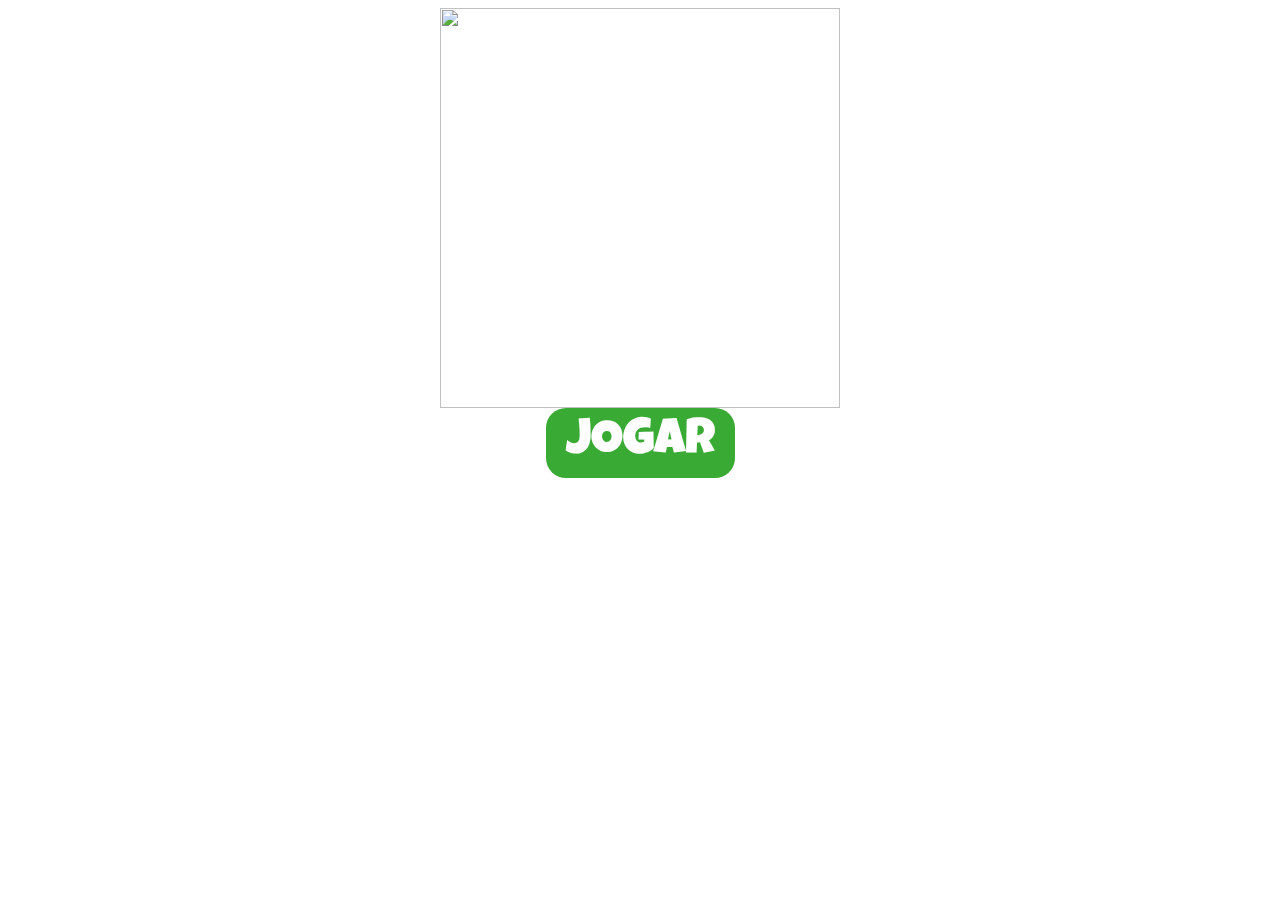
==== index.html @ af735f87 "Rename landingpage.html to index.html" ====
<!DOCTYPE html>
<html lang="pt-br">
<head>
    <meta charset="UTF-8">
    <meta name="viewport" content="width=device-width, initial-scale=1.0">
    <title>IFECO RACER</title>
    <style>
        @import url('https://fonts.googleapis.com/css2?family=Luckiest+Guy&display=swap');
        body {
          background-image: url('../imgs/fundo1.png');
          background-size: cover;
        }
        .main {
          display: flex;
          flex-direction: column;
          justify-content: center;
          align-items: center;
        }
        .logo {
            width: 400px;
            height: 400px;
        }
        .button{
          margin-top: 0px;
          padding: 10px 20px;
          background-color: #39AA34;
          color: white;
          border: none;
          font-size: 50px;
          border-radius: 20px;
          cursor: pointer;
          text-transform: uppercase;
          font-family: 'Luckiest Guy', cursive;
          text-decoration: none;
        }
        @media only screen and (max-width: 600px) {
          .logo {
            width: 250px;
            height: 250px;
          }
          .button {
            font-size: 30px;
            padding: 8px 16px;
          }
          .body{
            background-image: url('../imgs/fundo1.png');
          }
        }
    </style>
</head>
<body>
   <div class="main">
       <img class="logo" src="../imgs/ifeco_racer_logo_test__1_-removebg-preview.png">
       <a href="forzahorizon6.html" class="button">Jogar</a>
   </div>
</body>
</html>
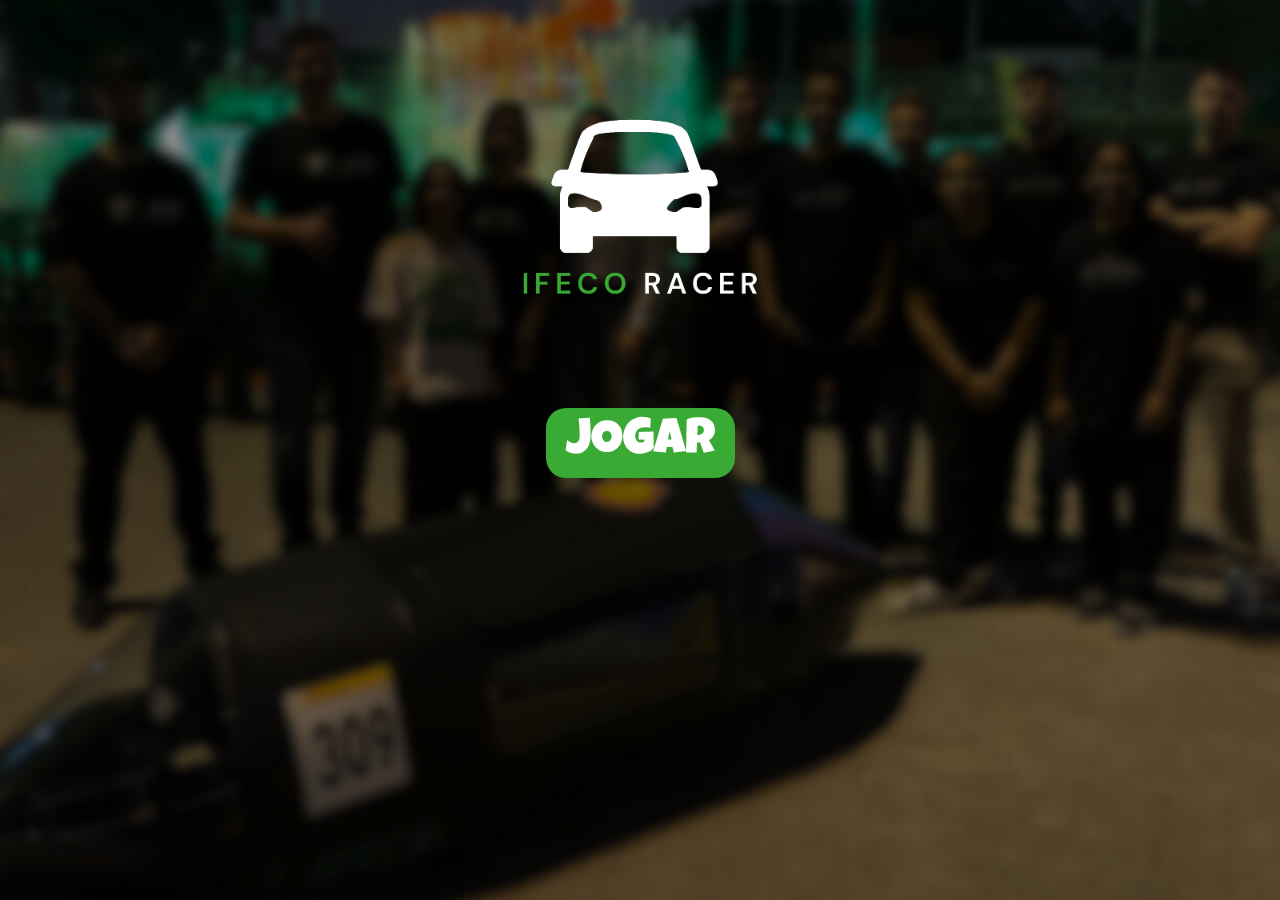
==== commit 2ec970b6: "arrumando gothub" ====
--- a/index.html
+++ b/index.html
@@ -7,7 +7,7 @@
     <style>
         @import url('https://fonts.googleapis.com/css2?family=Luckiest+Guy&display=swap');
         body {
-          background-image: url('../imgs/fundo1.png');
+          background-image: url('./imgs/fundo1.png');
           background-size: cover;
         }
         .main {
@@ -43,15 +43,15 @@
             padding: 8px 16px;
           }
           .body{
-            background-image: url('../imgs/fundo1.png');
+            background-image: url('./imgs/fundo1.png');
           }
         }
     </style>
 </head>
 <body>
    <div class="main">
-       <img class="logo" src="../imgs/ifeco_racer_logo_test__1_-removebg-preview.png">
-       <a href="forzahorizon6.html" class="button">Jogar</a>
+       <img class="logo" src="./imgs/ifeco_racer_logo_test__1_-removebg-preview.png">
+       <a href="html/forzahorizon6.html" class="button">Jogar</a>
    </div>
 </body>
 </html>
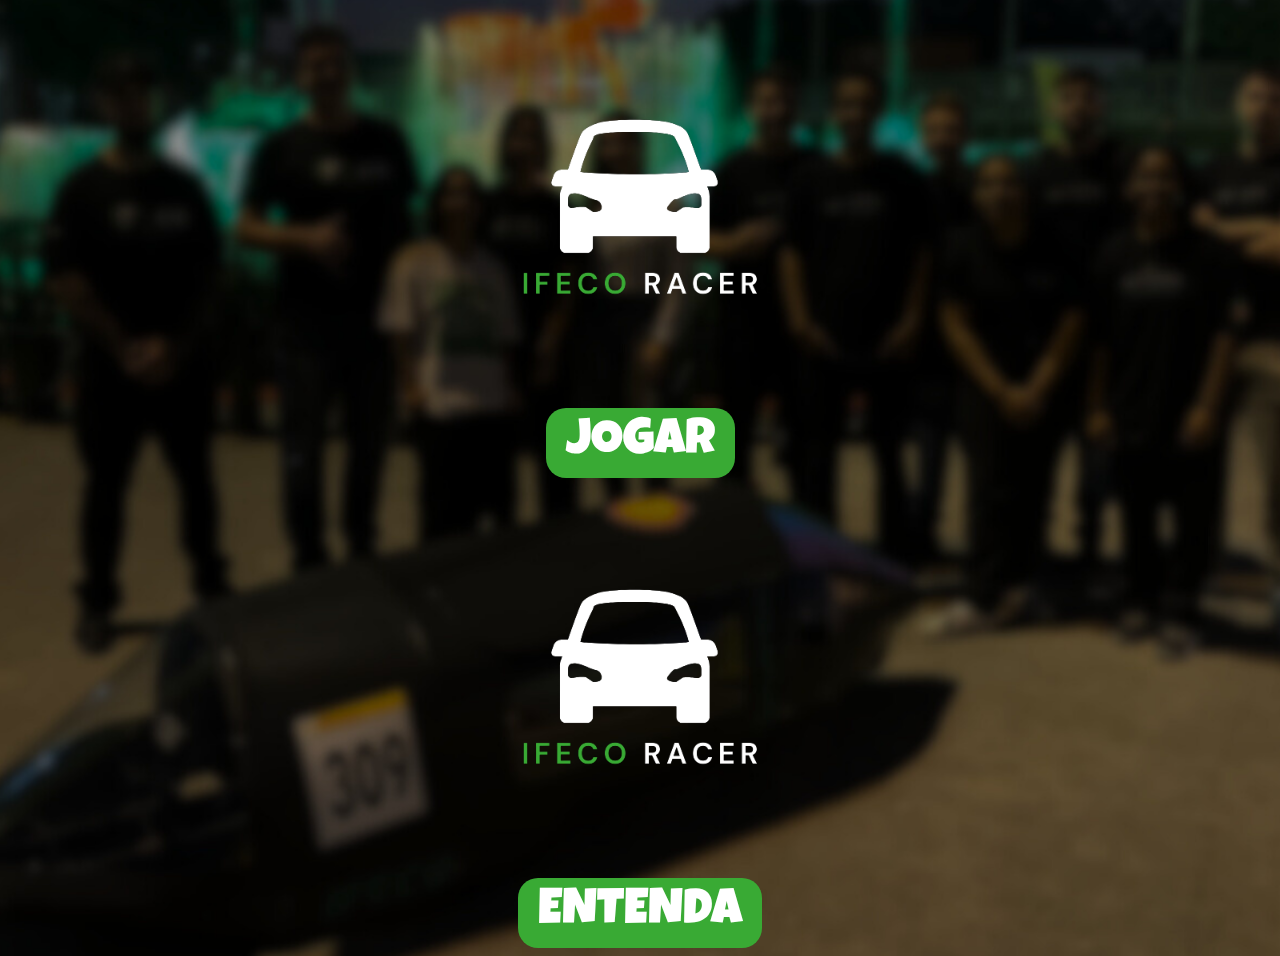
==== commit f428e4c0: "javascript" ====
--- a/index.html
+++ b/index.html
@@ -53,5 +53,9 @@
        <img class="logo" src="./imgs/ifeco_racer_logo_test__1_-removebg-preview.png">
        <a href="html/forzahorizon6.html" class="button">Jogar</a>
    </div>
+   <div class="main">
+    <img class="logo" src="./imgs/ifeco_racer_logo_test__1_-removebg-preview.png">
+    <a href="html/entenda.html" class="button">Entenda</a>
+</div>
 </body>
 </html>
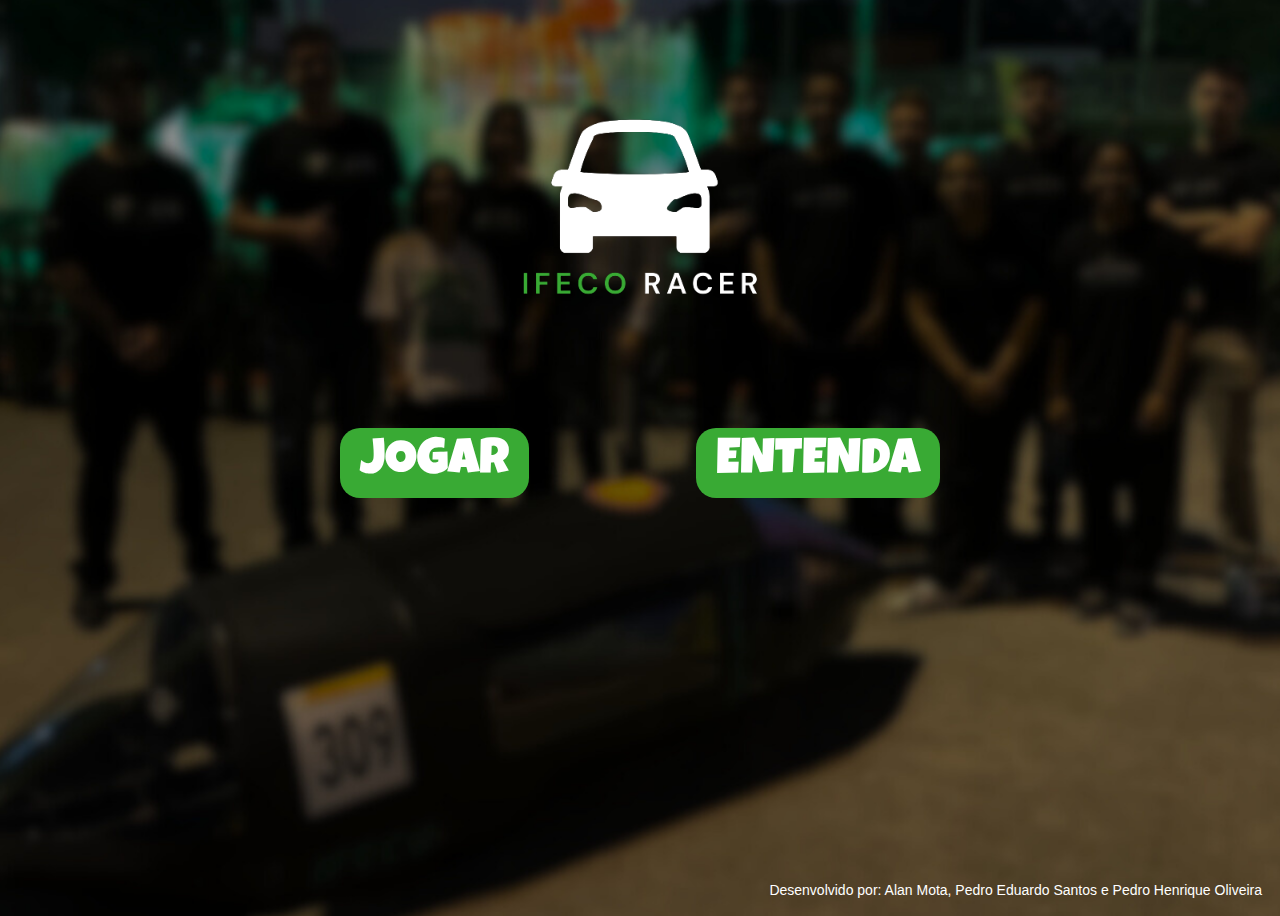
==== commit 9968d89a: "Update index.html" ====
--- a/index.html
+++ b/index.html
@@ -9,6 +9,8 @@
         body {
           background-image: url('./imgs/fundo1.png');
           background-size: cover;
+          position: relative; /* Adiciona posição relativa ao body */
+          min-height: 100vh; /* Define altura mínima para ocupar a tela inteira */
         }
         .main {
           display: flex;
@@ -20,8 +22,14 @@
             width: 400px;
             height: 400px;
         }
+        .buttons-container {
+          display: flex;
+          justify-content: space-between;
+          margin-top: 20px;
+          width: 100%;
+          max-width: 600px;
+        }
         .button{
-          margin-top: 0px;
           padding: 10px 20px;
           background-color: #39AA34;
           color: white;
@@ -32,6 +40,15 @@
           text-transform: uppercase;
           font-family: 'Luckiest Guy', cursive;
           text-decoration: none;
+        }
+        .footer {
+          position: absolute;
+          bottom: 10px;
+          right: 10px;
+          color: #fff;
+          font-size: 14px;
+          text-align: right;
+          font-family: Arial, sans-serif;
         }
         @media only screen and (max-width: 600px) {
           .logo {
@@ -45,17 +62,23 @@
           .body{
             background-image: url('./imgs/fundo1.png');
           }
+          .buttons-container {
+            flex-direction: column;
+            align-items: center;
+          }
         }
     </style>
 </head>
 <body>
    <div class="main">
        <img class="logo" src="./imgs/ifeco_racer_logo_test__1_-removebg-preview.png">
-       <a href="html/forzahorizon6.html" class="button">Jogar</a>
+       <div class="buttons-container">
+          <a href="html/forzahorizon6.html" class="button">Jogar</a>
+          <a href="html/entenda.html" class="button">Entenda</a>
+       </div>
    </div>
-   <div class="main">
-    <img class="logo" src="./imgs/ifeco_racer_logo_test__1_-removebg-preview.png">
-    <a href="html/entenda.html" class="button">Entenda</a>
-</div>
+   <div class="footer">
+     Desenvolvido por: Alan Mota, Pedro Eduardo Santos e Pedro Henrique Oliveira
+   </div>
 </body>
 </html>
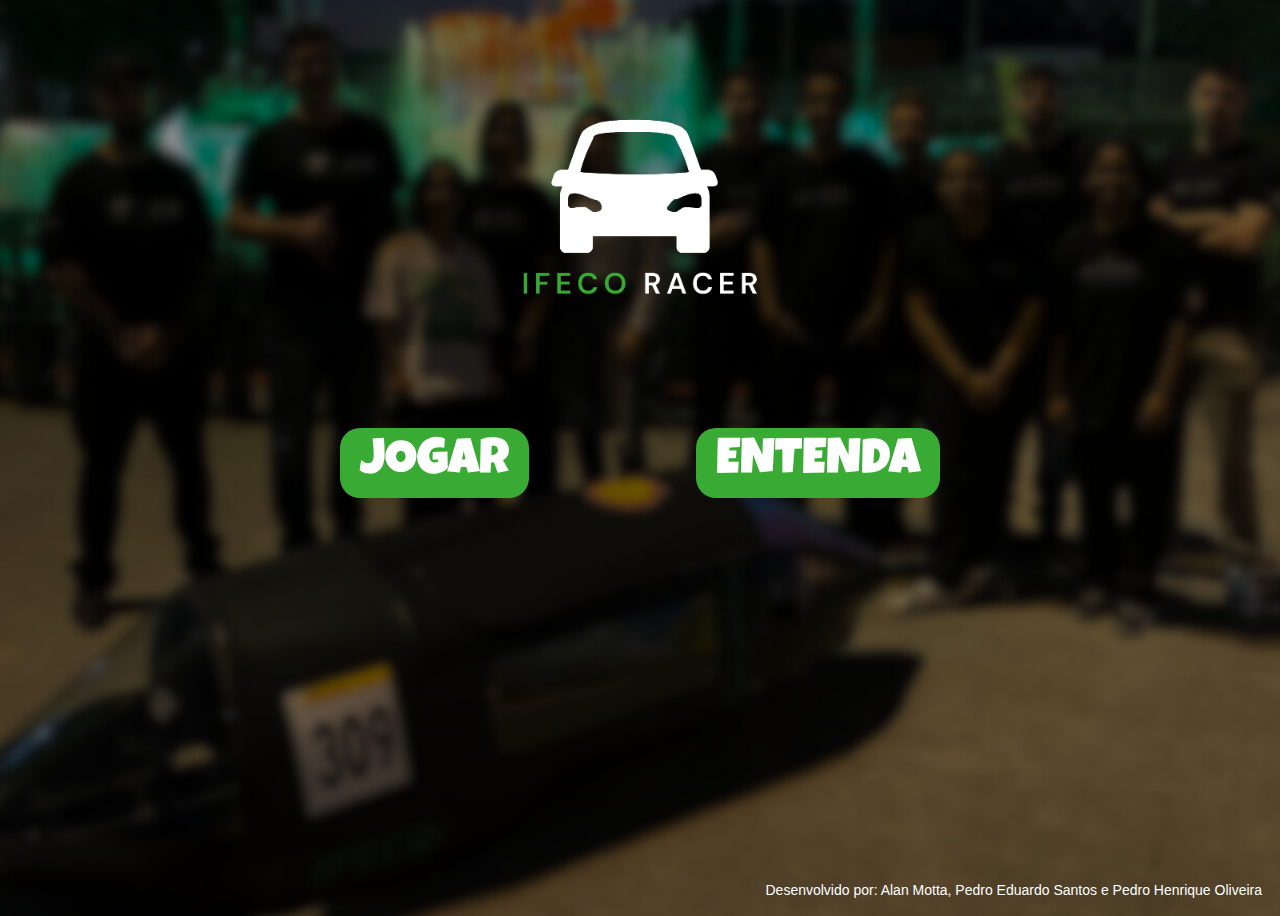
==== commit 36a5e9ad: "Update index.html" ====
--- a/index.html
+++ b/index.html
@@ -78,7 +78,7 @@
        </div>
    </div>
    <div class="footer">
-     Desenvolvido por: Alan Mota, Pedro Eduardo Santos e Pedro Henrique Oliveira
+     Desenvolvido por: Alan Motta, Pedro Eduardo Santos e Pedro Henrique Oliveira
    </div>
 </body>
 </html>
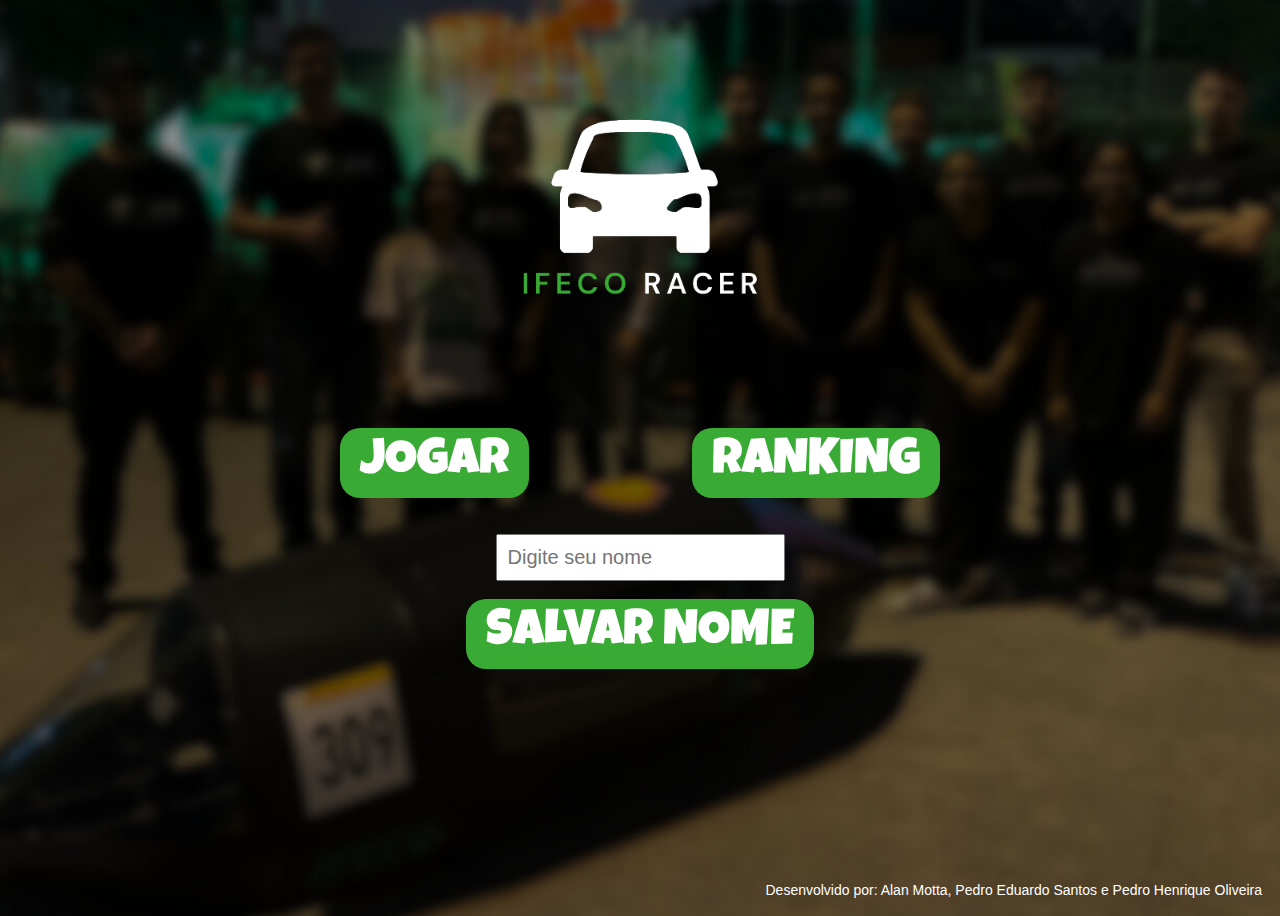
==== commit d3db5f45: "Update index.html" ====
--- a/index.html
+++ b/index.html
@@ -73,12 +73,39 @@
    <div class="main">
        <img class="logo" src="./imgs/ifeco_racer_logo_test__1_-removebg-preview.png">
        <div class="buttons-container">
+        
           <a href="html/forzahorizon6.html" class="button">Jogar</a>
-          <a href="html/entenda.html" class="button">Entenda</a>
+          <a href="html/entenda.html" class="button">Ranking</a>
        </div>
+       <br><br>
+       <input type="text" id="playerNameInput" placeholder="Digite seu nome" style="font-size: 20px; padding: 10px;">
+       <br>
+        <button id="saveNameButton" class="button">Salvar Nome</button>
    </div>
    <div class="footer">
      Desenvolvido por: Alan Motta, Pedro Eduardo Santos e Pedro Henrique Oliveira
    </div>
+   <script>
+   document.getElementById('saveNameButton').addEventListener('click', function () {
+    // Recupere o nome do jogador do campo de entrada
+    const playerName = document.getElementById('playerNameInput').value;
+
+    // Verifique se o nome não está vazio
+    if (playerName.trim() !== '') {
+        // Recupere a lista de nomes do Local Storage (se existir)
+        let playerNames = JSON.parse(localStorage.getItem('playerNames')) || [];
+
+        // Adicione o novo nome à lista
+        playerNames.push(playerName);
+
+        // Salve a lista de nomes atualizada no Local Storage
+        localStorage.setItem('playerNames', JSON.stringify(playerNames));
+
+        alert('Nome salvo com sucesso!');
+    } else {
+        alert('Por favor, digite um nome antes de salvar.');
+    }
+});
+   </script>
 </body>
 </html>
